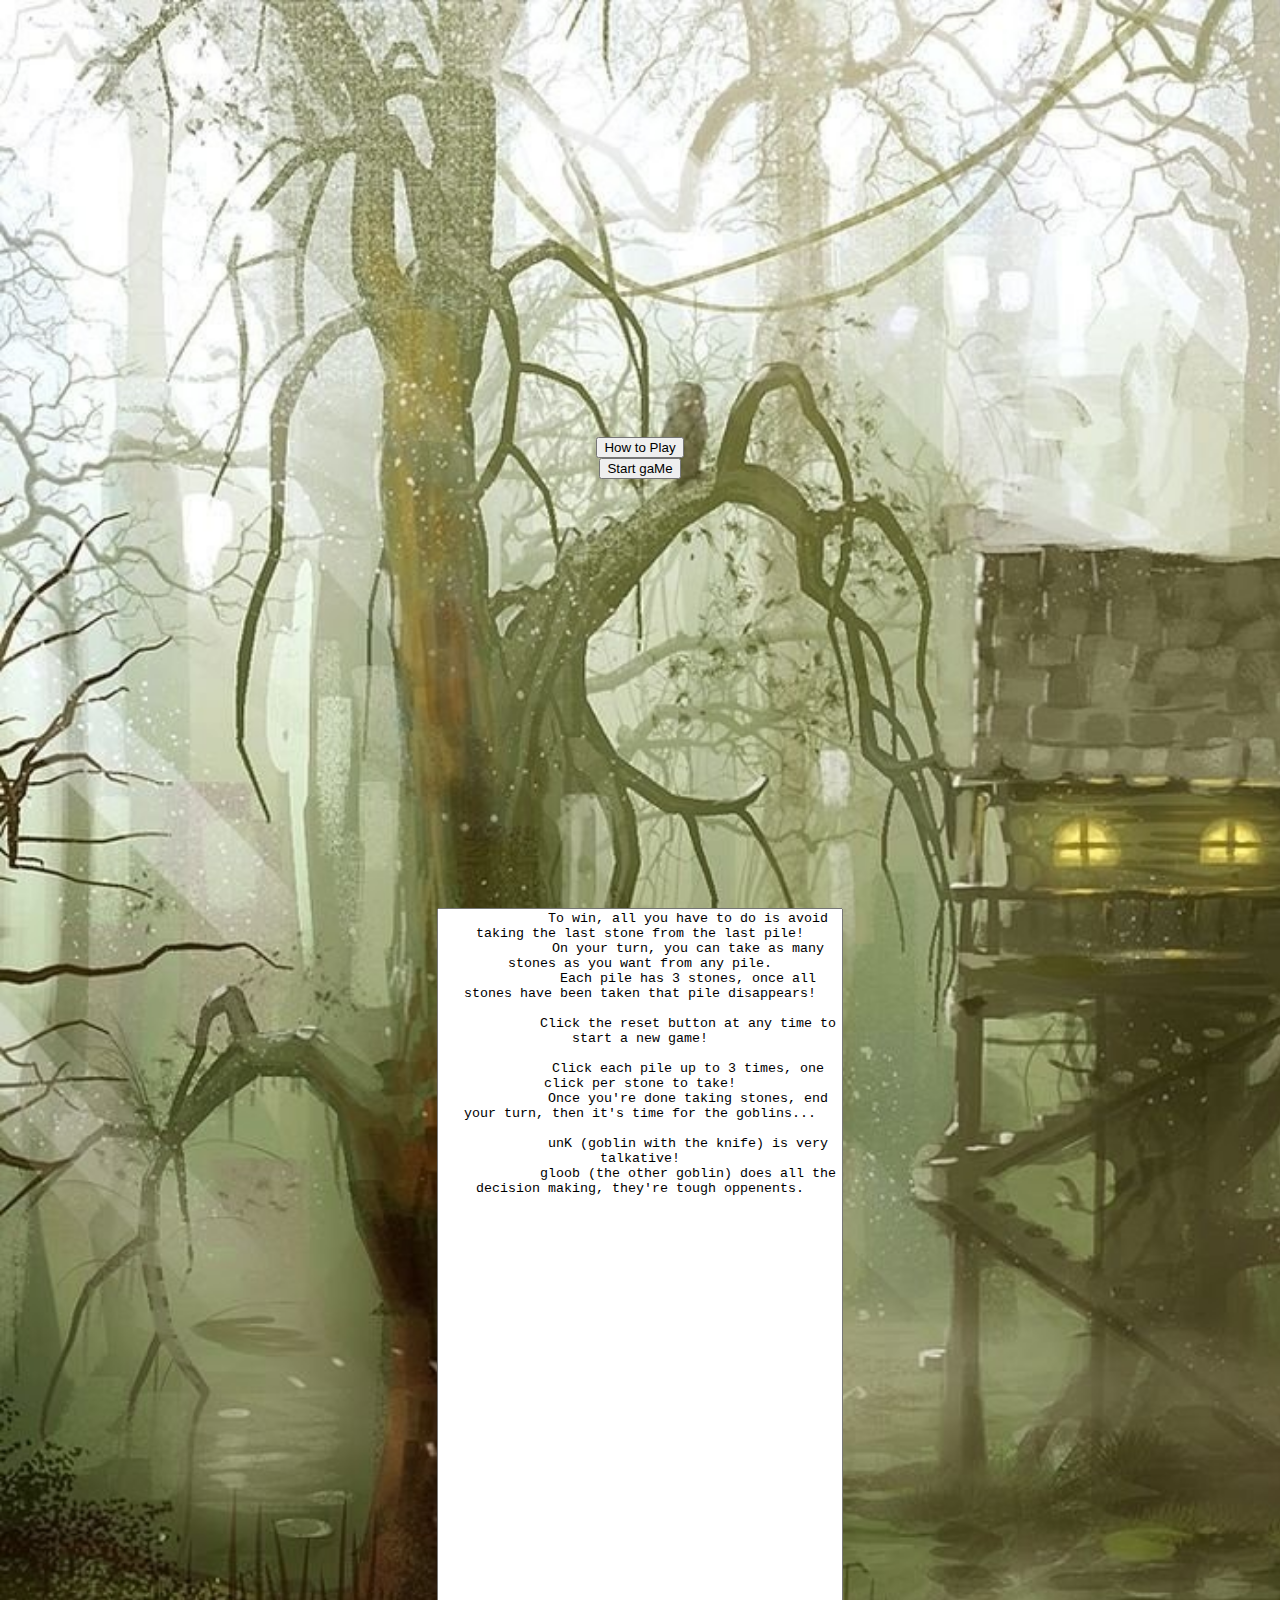
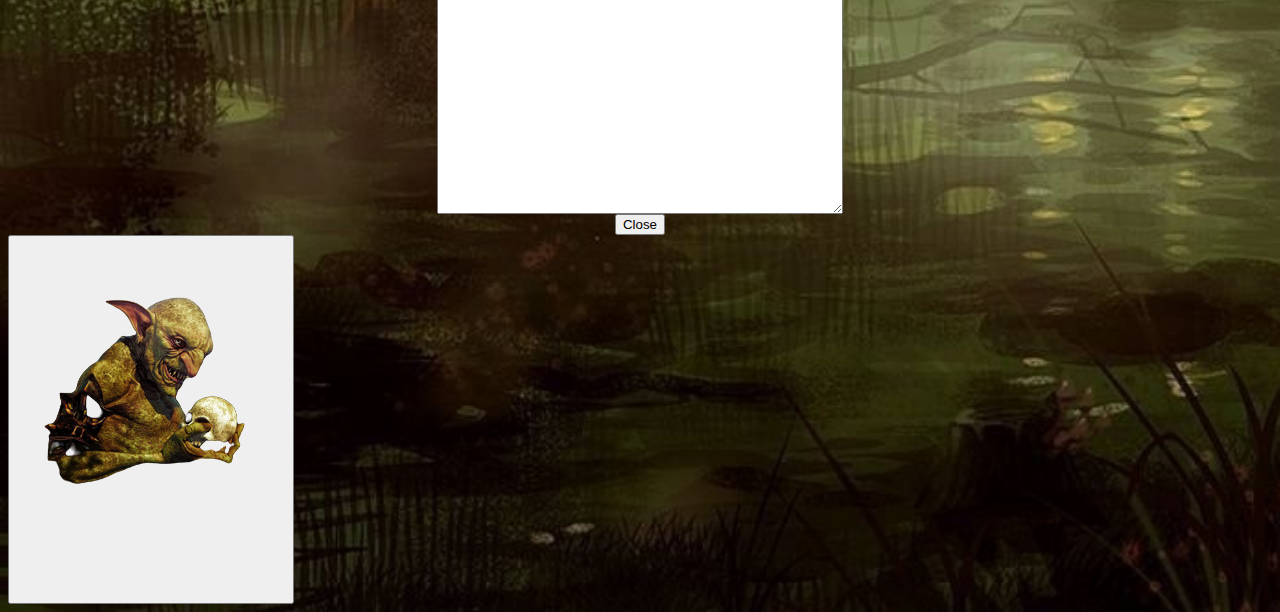
==== index.html @ 888143d6 "Rename stoneGame.html to index.html" ====
<!DOCTYPE html>
<html lang="en">
<head>
    <meta charset="UTF-8">
    <meta name="viewport" content="width=device-width, initial-scale=1.0">
    <title>stoNe gaMe</title>
    <link rel="stylesheet" href="src/style/style.css">
</head>
<body>
    <div class="buttonControl">
        <button class="startBtn" id="howToPlay">How to Play</button>
        <button class="startBtn" id="startGame">Start gaMe</button>
    </div>
    
    <div class="howToPlayDiv">
        <textarea id="howToPlayText" readonly>
            To win, all you have to do is avoid taking the last stone from the last pile!
            On your turn, you can take as many stones as you want from any pile.
            Each pile has 3 stones, once all stones have been taken that pile disappears!

            Click the reset button at any time to start a new game!

            Click each pile up to 3 times, one click per stone to take!
            Once you're done taking stones, end your turn, then it's time for the goblins...
    
            unK (goblin with the knife) is very talkative!
            gloob (the other goblin) does all the decision making, they're tough oppenents.
        </textarea>
        <button id="closeButton">Close</button>
    </div>
    <button id="click" type="submit">
        <img id="toChange" src="src/style/images/gloob.png" alt="goblin image">
    </button>

    <script src="src/scripts/stoneGame.js"></script>
</body>
</html>
---- src/style/style.css ----
body {
    background-image: url('images/background.jpg');
    background-size: cover;
}

.buttonControl {
    display: flex;
    flex-direction: column;
    justify-content: center;
    align-items: center;
    text-align: center;
    min-height: 100vh;
}

#howToPlayText {
    display: flex;
    flex-direction: column;
    justify-content: center;
    align-items: center;
    text-align: center;
    min-height: 100vh;
}

.howToPlayDiv {
    display: block;
    align-items: center;
    text-align: center;
    min-height: 100vh;
    top: 300px;
}
textarea {
    display: block;
    margin-left: auto;
    margin-right: auto;
    width: 400px;
    height: 100px;
    left: 1000px;
}
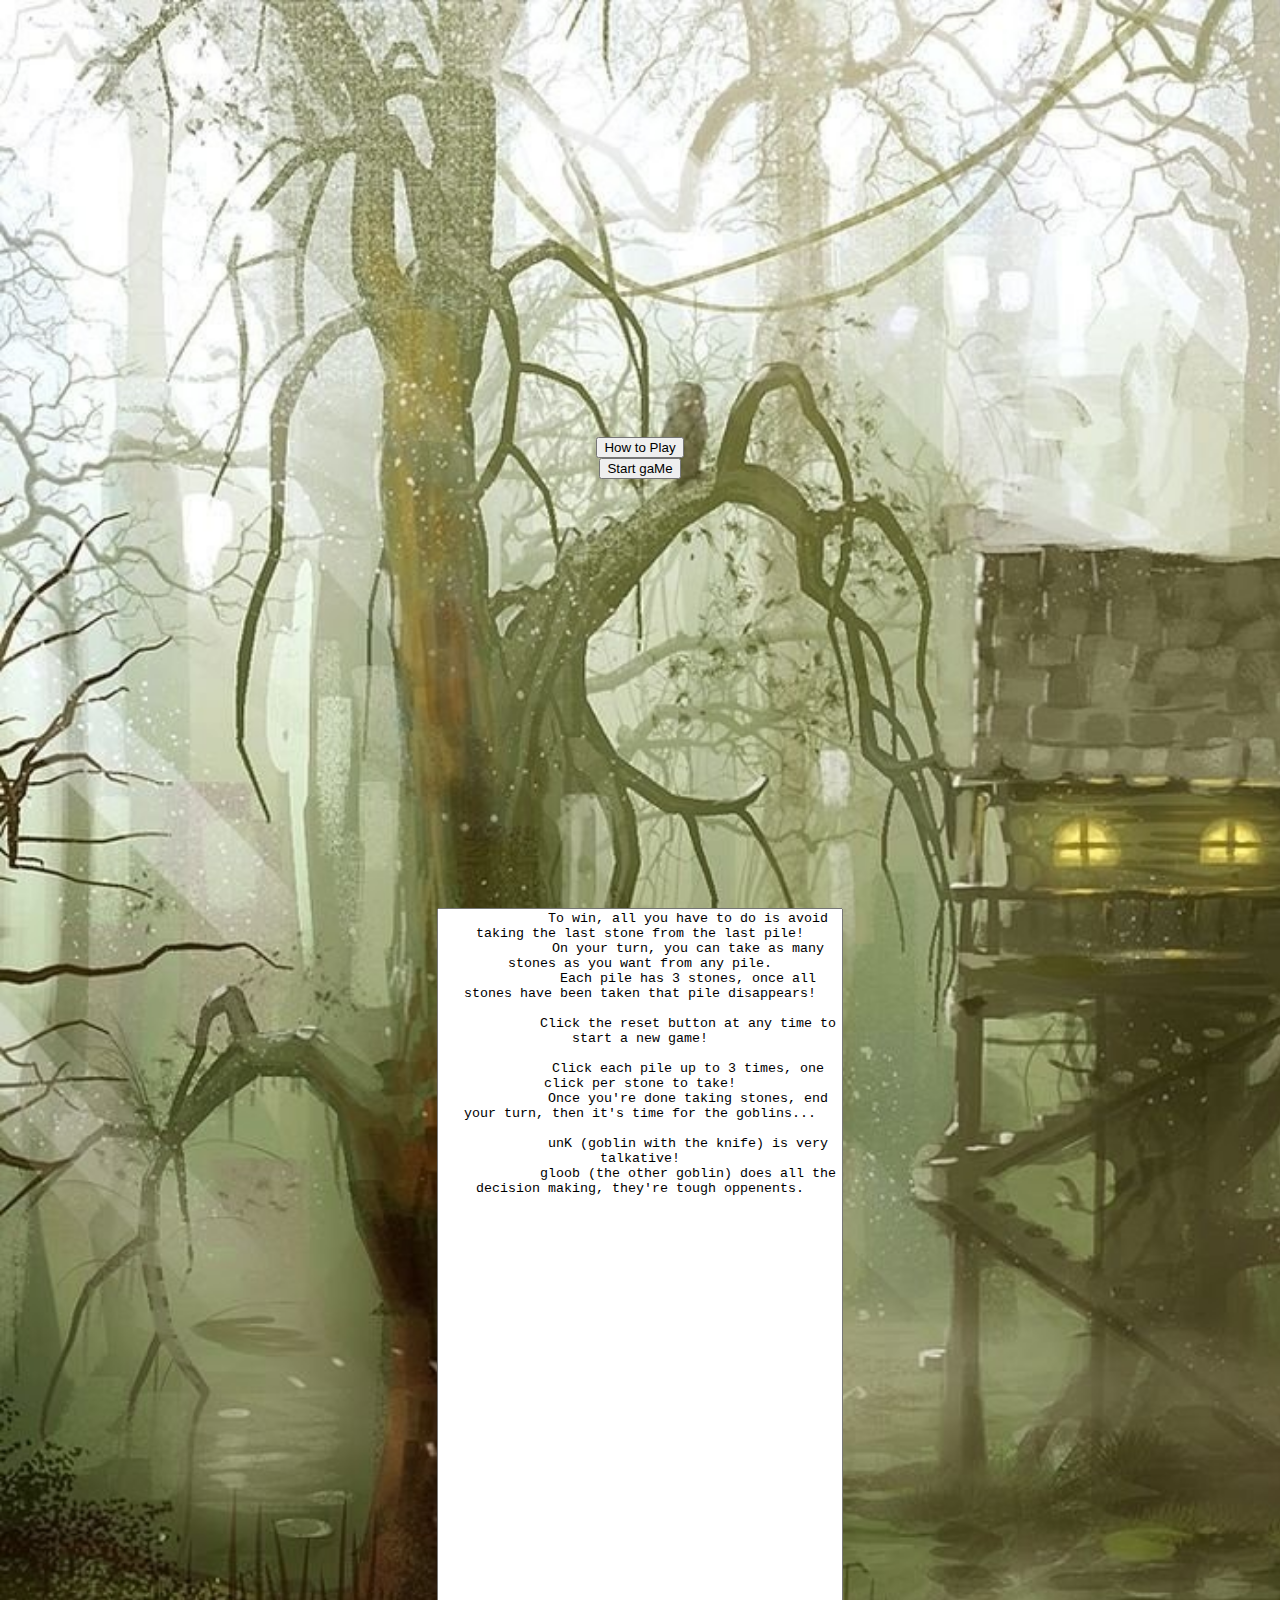
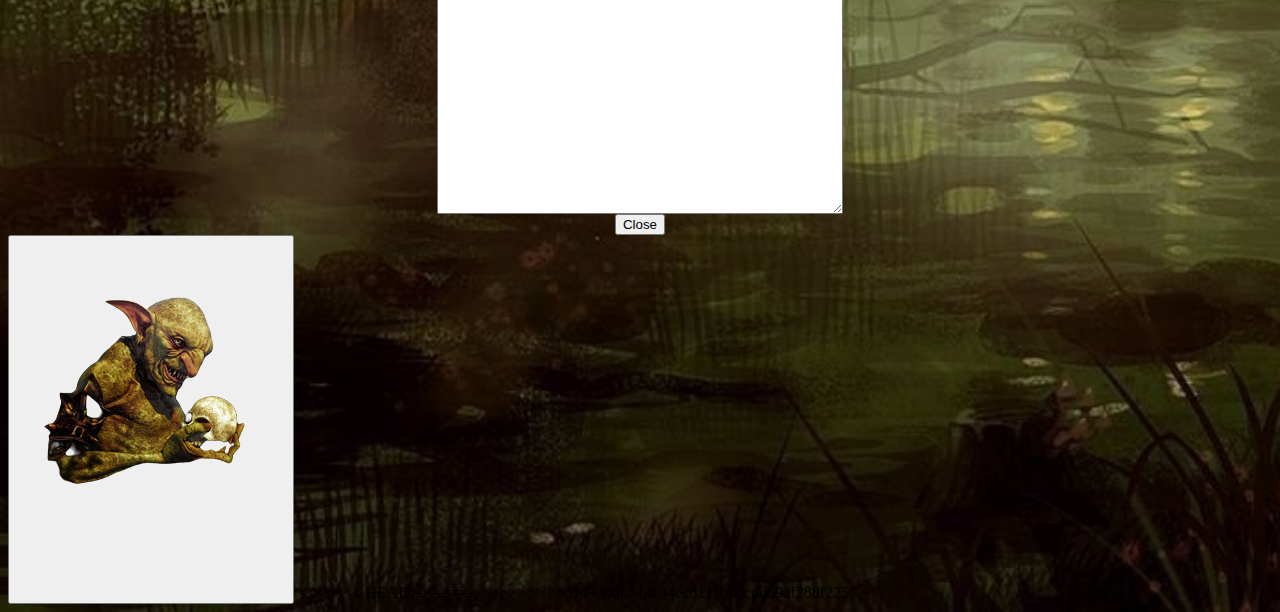
==== commit c89aad01: "Merge branch 'main' of https://github.com/JelaniCreary06/stonegame---school-project" ====
--- a/index.html
+++ b/index.html
@@ -34,4 +34,8 @@
 
     <script src="src/scripts/stoneGame.js"></script>
 </body>
+<<<<<<< HEAD
 </html>
+=======
+</html>
+>>>>>>> 888143d68b514c44ec8111b00c6d59af288f2257
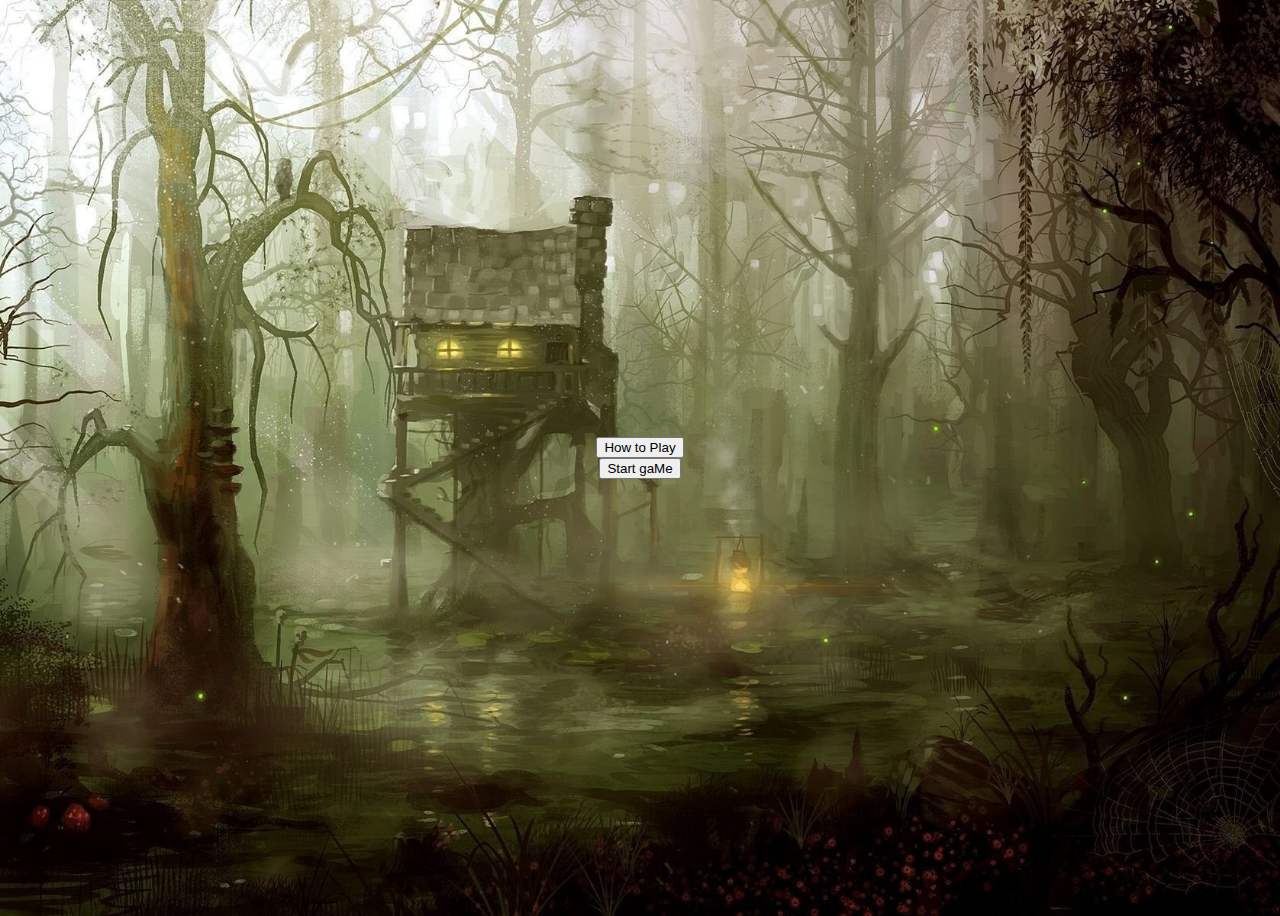
==== commit d31f1177: "need to finish the last of it" ====
--- a/index.html
+++ b/index.html
@@ -10,9 +10,6 @@
     <div class="buttonControl">
         <button class="startBtn" id="howToPlay">How to Play</button>
         <button class="startBtn" id="startGame">Start gaMe</button>
-    </div>
-    
-    <div class="howToPlayDiv">
         <textarea id="howToPlayText" readonly>
             To win, all you have to do is avoid taking the last stone from the last pile!
             On your turn, you can take as many stones as you want from any pile.
@@ -27,15 +24,24 @@
             gloob (the other goblin) does all the decision making, they're tough oppenents.
         </textarea>
         <button id="closeButton">Close</button>
+
+        <div class="gameElements" id="stonePileContainer">
+            <button class="stonePiles" id="stonePile1" type="submit">
+                <img class="pileImages" src="src/style/images/threeStones.png" alt="stone pile">
+            </button>
+            <button class="stonePiles" id="stonePile2" type="submit">
+                <img class="pileImages" src="src/style/images/threeStones.png" alt="stone pile">
+            </button>
+            <button class="stonePiles" id="stonePile3" type="submit">
+                <img class="pileImages" src="src/style/images/threeStones.png" alt="stone pile">
+            </button>
+        </div>
+        <div class="gameElements" id="gameControlButtons">
+            <button id="resetButton">Reset</button>
+            <button id="endTurn"> End turn</button>
+        </div>
     </div>
-    <button id="click" type="submit">
-        <img id="toChange" src="src/style/images/gloob.png" alt="goblin image">
-    </button>
 
     <script src="src/scripts/stoneGame.js"></script>
 </body>
-<<<<<<< HEAD
 </html>
-=======
-</html>
->>>>>>> 888143d68b514c44ec8111b00c6d59af288f2257
--- a/src/style/style.css
+++ b/src/style/style.css
@@ -12,22 +12,22 @@
     min-height: 100vh;
 }
 
-#howToPlayText {
-    display: flex;
-    flex-direction: column;
-    justify-content: center;
-    align-items: center;
-    text-align: center;
-    min-height: 100vh;
+.stonePiles {
+    background-color:  rgba(255,255,255,0);
 }
 
-.howToPlayDiv {
-    display: block;
-    align-items: center;
-    text-align: center;
-    min-height: 100vh;
-    top: 300px;
+.gameElements {
+    display: none;
 }
+
+#howToPlayText {
+    display: none;
+}
+
+#closeButton {
+    display: none;
+}
+
 textarea {
     display: block;
     margin-left: auto;
